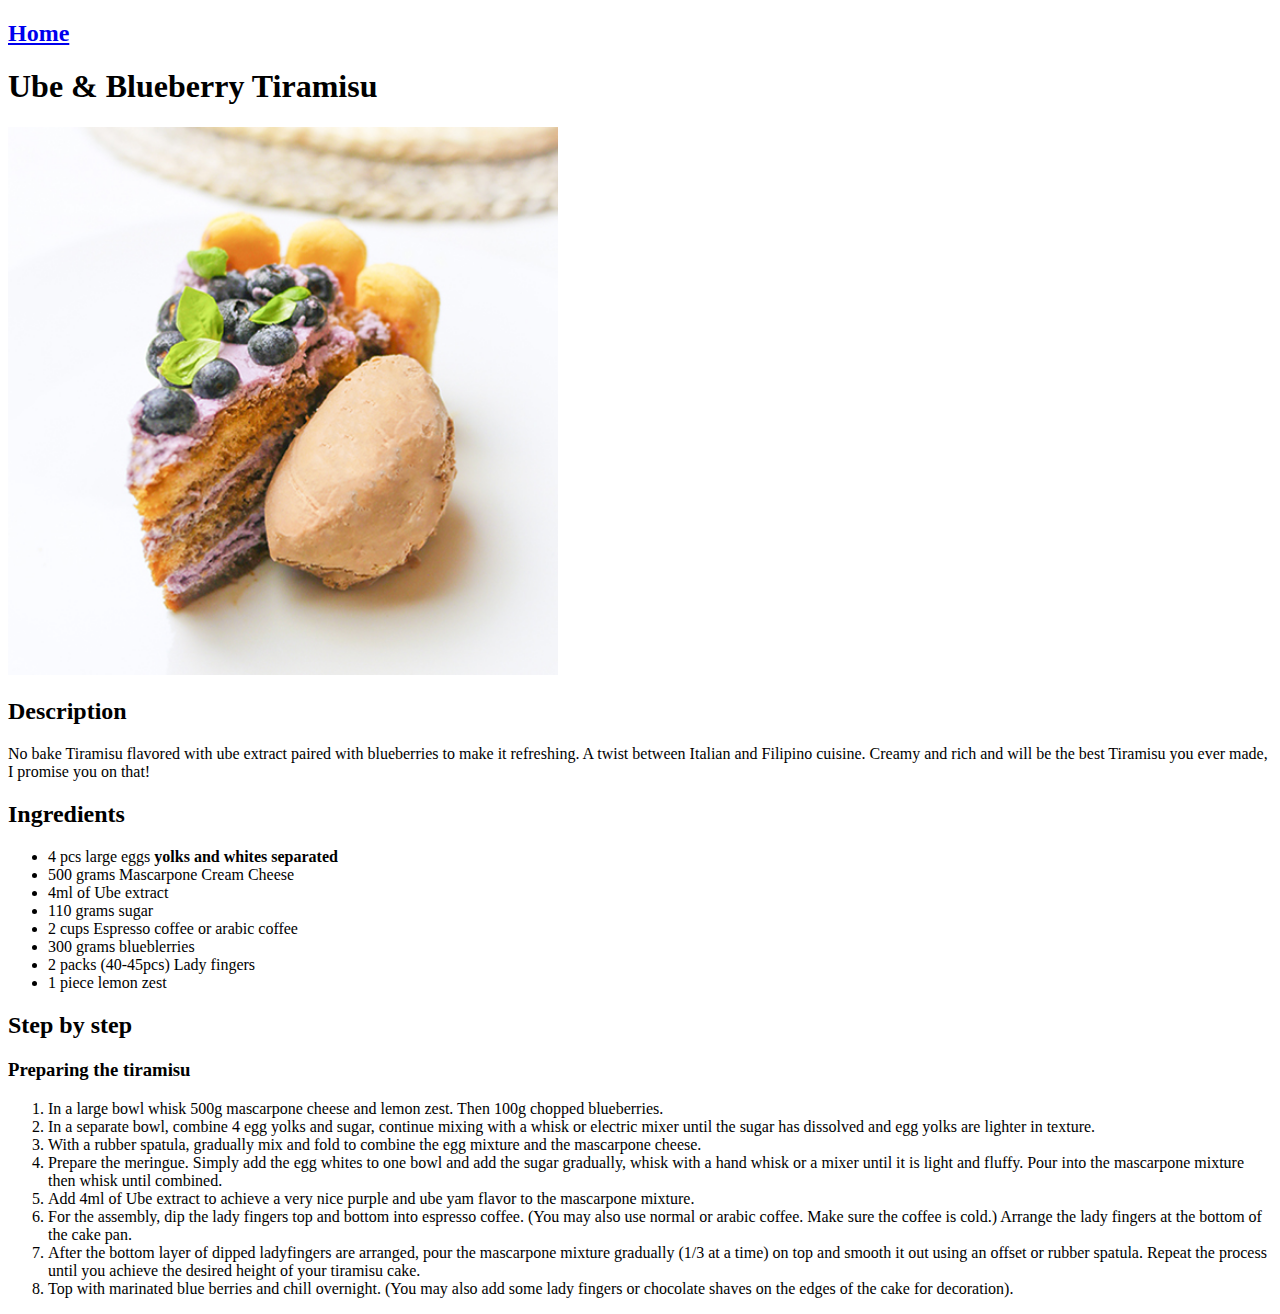
==== recipes/desserts.html @ 49cc439b "End product of the Odin recipe project" ====
<!DOCTYPE html>
<html lang="en">
<head>
    <meta charset="UTF-8">
    <meta http-equiv="X-UA-Compatible" content="IE=edge">
    <meta name="viewport" content="width=device-width, initial-scale=1.0">
    <title>Desserts</title>
</head>
<body>
    <h2><a href="../index.html">Home</a></h2>
    <p><h1>Ube & Blueberry Tiramisu</h1></p>
    <img src="ubetira.jpeg" width="550" alt="Purple tiramisu composed of ube, 
    blueberries, lady fingers cakes dipped in coffee cut in a slice of cake 
    with chocolate ice cream quenelle on the side of it">
    <h2>Description</h2>
    <p>
        No bake Tiramisu flavored with ube extract paired with blueberries to make it refreshing. A twist between Italian and Filipino cuisine. 
        Creamy and rich and will be the best Tiramisu you ever made, I promise you on that!
    </p>
    <h2>Ingredients</h2>
    <ul>
        <li>4 pcs large eggs <b>yolks and whites separated</b></li>
        <li>500 grams Mascarpone Cream Cheese</li>
        <li>4ml of Ube extract</li>
        <li>110 grams sugar</li>
        <li>2 cups Espresso coffee or arabic coffee</li>
        <li>300 grams blueblerries</li>
        <li>2 packs (40-45pcs) Lady fingers</li>
        <li>1 piece lemon zest</li>
    </ul>
    <h2>Step by step</h2>
    <h3>Preparing the tiramisu</h3>
    <ol>
        <li>In a large bowl whisk 500g mascarpone cheese and lemon zest. Then 100g chopped blueberries.</li>
        <li>In a separate bowl, combine 4 egg yolks and sugar, 
            continue mixing with a whisk or electric mixer until the sugar has dissolved and egg yolks are lighter in texture.
        </li>
        <li>With a rubber spatula, gradually mix and fold to combine the egg mixture and the mascarpone cheese.</li>
        <li>Prepare the meringue. Simply add the egg whites to one bowl and add the sugar gradually, 
            whisk with a hand whisk or a mixer until it is light and fluffy. Pour into the mascarpone mixture then whisk until combined.
        </li>
        <li>Add 4ml of Ube extract to achieve a very nice purple and ube yam flavor to the mascarpone mixture.</li>
        <li>For the assembly, dip the lady fingers top and bottom into espresso coffee. 
            (You may also use normal or arabic coffee. Make sure the coffee is cold.) 
            Arrange the lady fingers at the bottom of the cake pan.
        </li>
        <li>After the bottom layer of dipped ladyfingers are arranged, 
            pour the mascarpone mixture gradually (1/3 at a time) on top and smooth it out using an offset or rubber spatula. 
            Repeat the process until you achieve the desired height of your tiramisu cake.
        </li>
        <li>Top with marinated blue berries and chill overnight. (You may also add some lady fingers or chocolate shaves on the edges of the cake for decoration).</li>
    </ol>
</body>
</html>
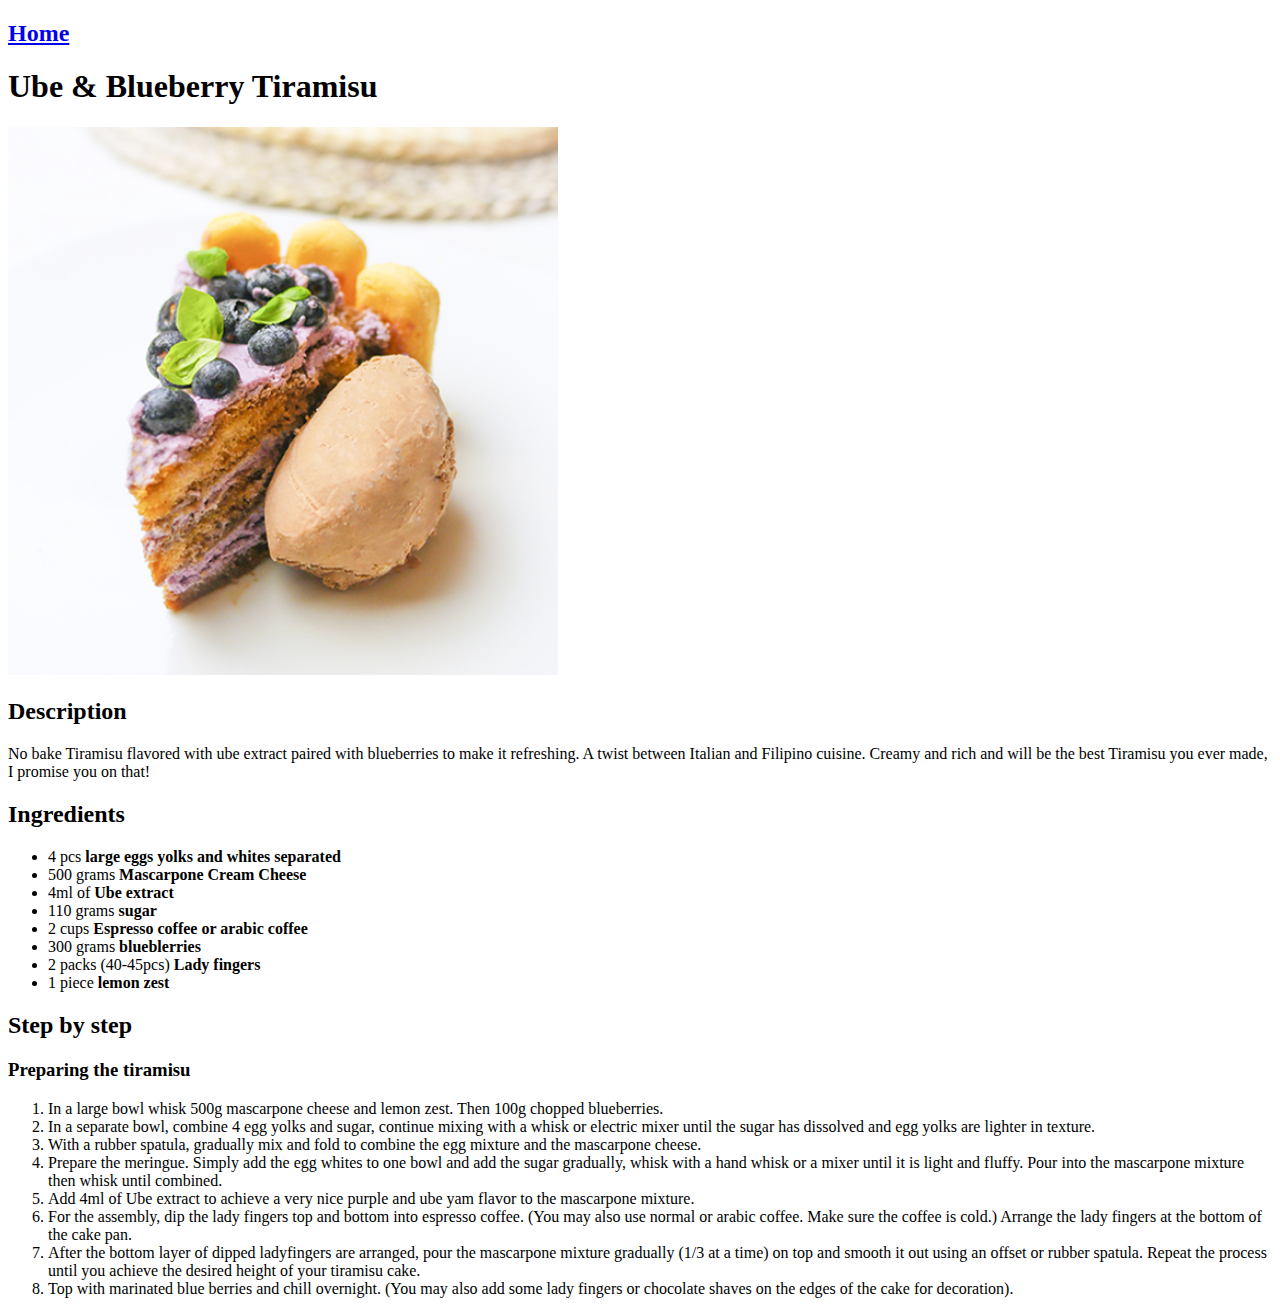
==== commit afd31b7f: "bold text on ingredients" ====
--- a/recipes/desserts.html
+++ b/recipes/desserts.html
@@ -19,14 +19,14 @@
     </p>
     <h2>Ingredients</h2>
     <ul>
-        <li>4 pcs large eggs <b>yolks and whites separated</b></li>
-        <li>500 grams Mascarpone Cream Cheese</li>
-        <li>4ml of Ube extract</li>
-        <li>110 grams sugar</li>
-        <li>2 cups Espresso coffee or arabic coffee</li>
-        <li>300 grams blueblerries</li>
-        <li>2 packs (40-45pcs) Lady fingers</li>
-        <li>1 piece lemon zest</li>
+        <li>4 pcs <b>large eggs yolks and whites separated</b></li>
+        <li>500 grams <b>Mascarpone Cream Cheese</b></li>
+        <li>4ml of <b>Ube extract</b></li>
+        <li>110 grams <b>sugar</b></li>
+        <li>2 cups <b>Espresso coffee or arabic coffee</b></li>
+        <li>300 grams <b>blueblerries</b></li>
+        <li>2 packs (40-45pcs) <b>Lady fingers</b></li>
+        <li>1 piece <b>lemon zest</b></li>
     </ul>
     <h2>Step by step</h2>
     <h3>Preparing the tiramisu</h3>
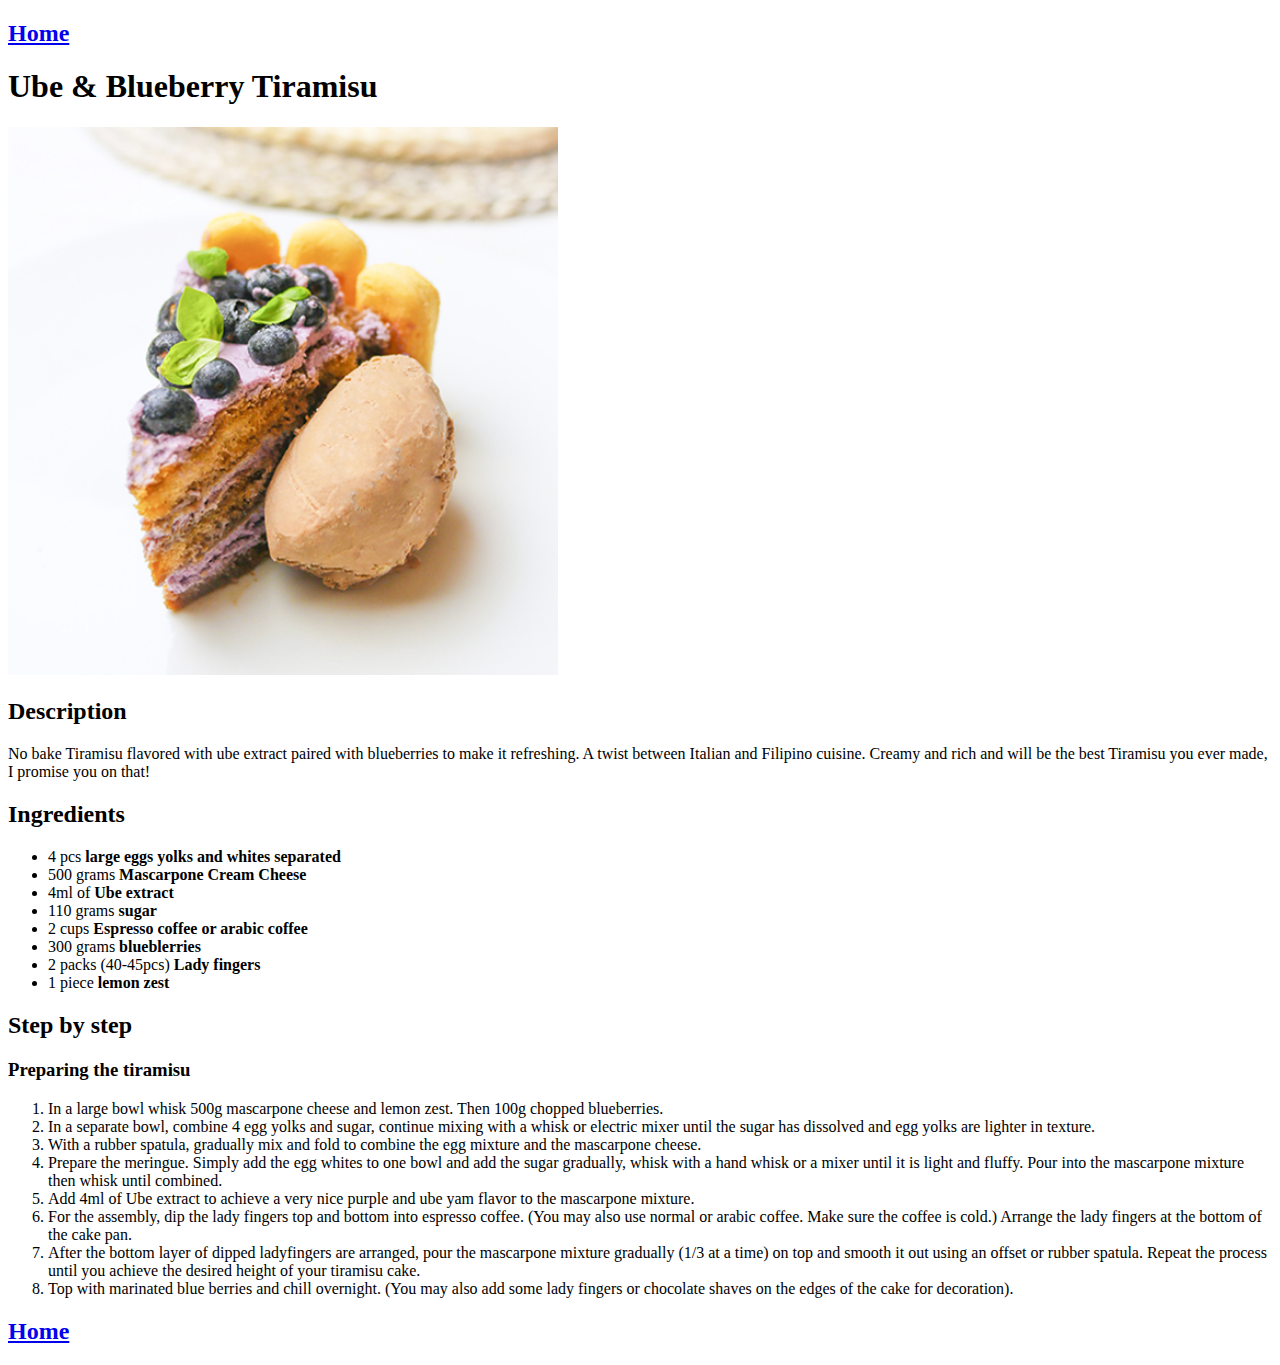
==== commit 91596577: "home page bottom of desserts" ====
--- a/recipes/desserts.html
+++ b/recipes/desserts.html
@@ -50,5 +50,6 @@
         </li>
         <li>Top with marinated blue berries and chill overnight. (You may also add some lady fingers or chocolate shaves on the edges of the cake for decoration).</li>
     </ol>
+    <h2><a href="../index.html">Home</a></h2>
 </body>
 </html>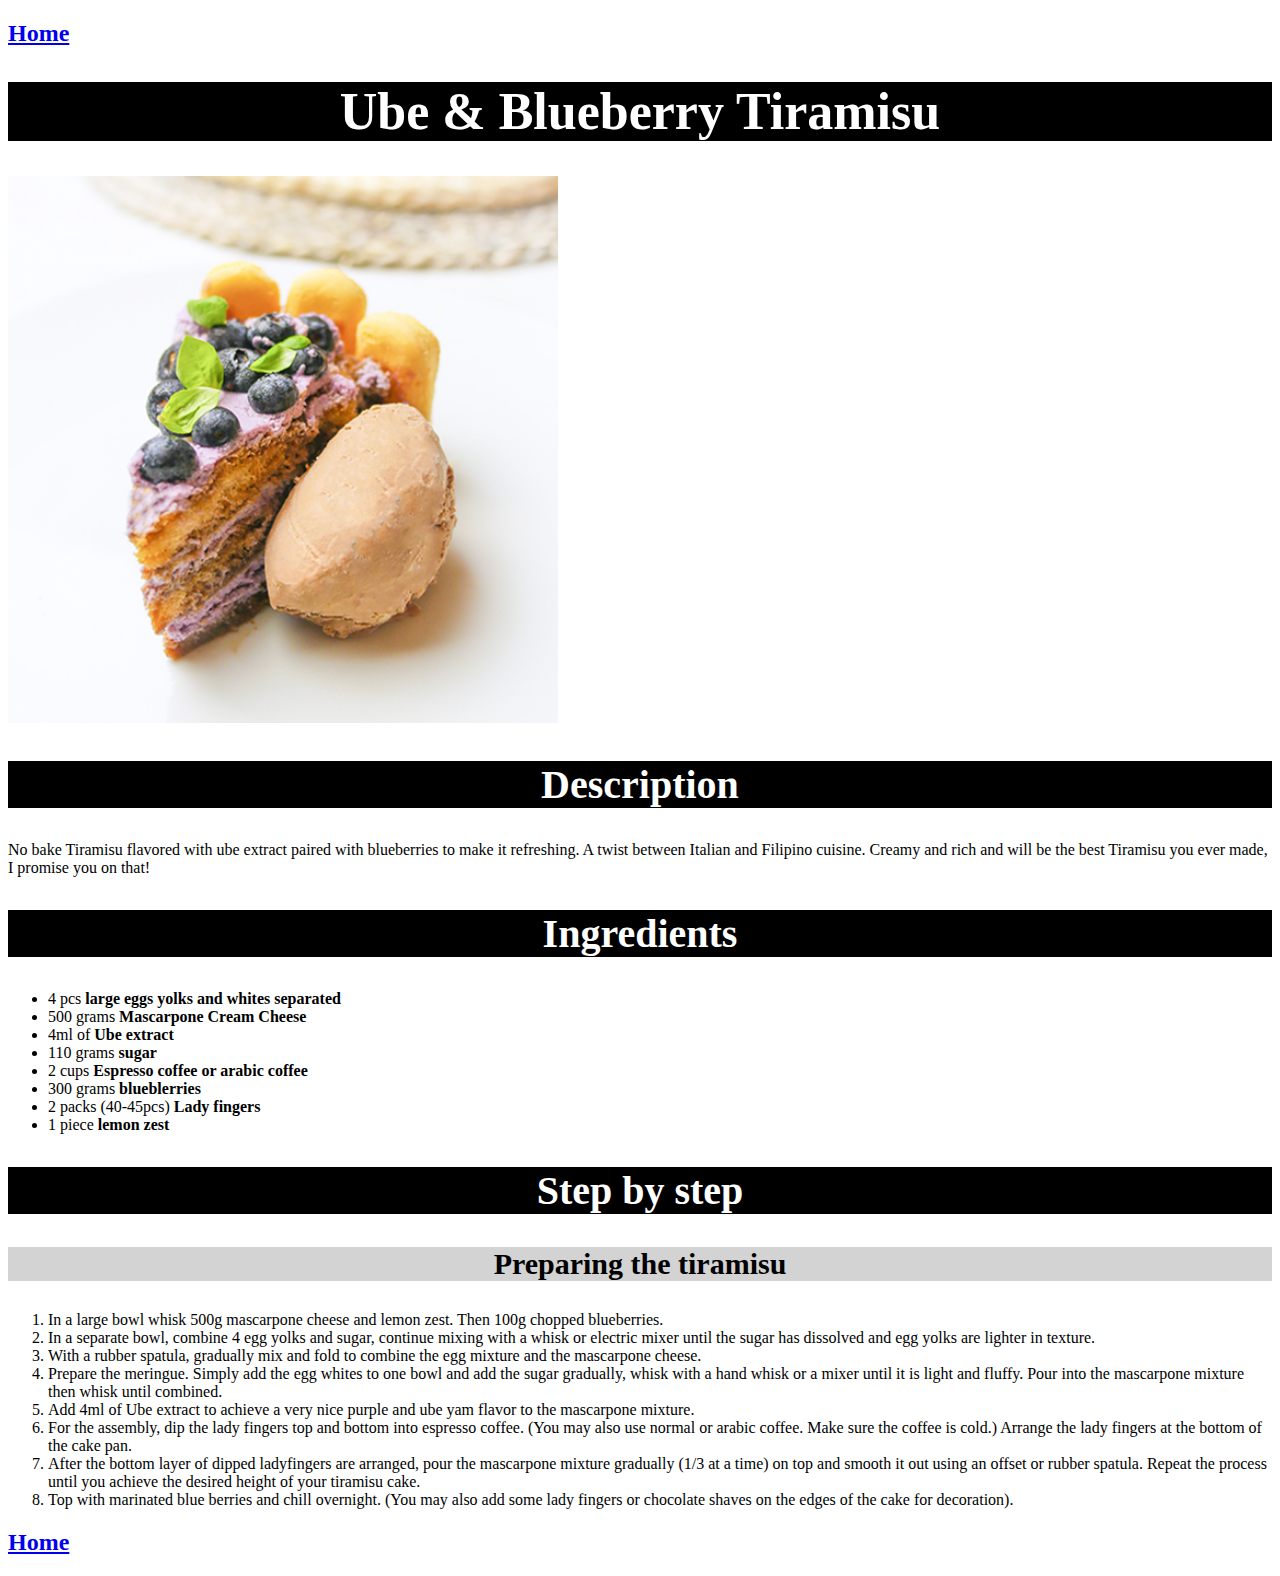
==== commit ad5220e3: "Class added + CSS styling" ====
--- a/recipes/desserts.html
+++ b/recipes/desserts.html
@@ -5,51 +5,90 @@
     <meta http-equiv="X-UA-Compatible" content="IE=edge">
     <meta name="viewport" content="width=device-width, initial-scale=1.0">
     <title>Desserts</title>
+    <link rel="stylesheet" href="../styles.css">
 </head>
 <body>
     <h2><a href="../index.html">Home</a></h2>
-    <p><h1>Ube & Blueberry Tiramisu</h1></p>
-    <img src="ubetira.jpeg" width="550" alt="Purple tiramisu composed of ube, 
-    blueberries, lady fingers cakes dipped in coffee cut in a slice of cake 
-    with chocolate ice cream quenelle on the side of it">
-    <h2>Description</h2>
-    <p>
-        No bake Tiramisu flavored with ube extract paired with blueberries to make it refreshing. A twist between Italian and Filipino cuisine. 
-        Creamy and rich and will be the best Tiramisu you ever made, I promise you on that!
-    </p>
-    <h2>Ingredients</h2>
-    <ul>
-        <li>4 pcs <b>large eggs yolks and whites separated</b></li>
-        <li>500 grams <b>Mascarpone Cream Cheese</b></li>
-        <li>4ml of <b>Ube extract</b></li>
-        <li>110 grams <b>sugar</b></li>
-        <li>2 cups <b>Espresso coffee or arabic coffee</b></li>
-        <li>300 grams <b>blueblerries</b></li>
-        <li>2 packs (40-45pcs) <b>Lady fingers</b></li>
-        <li>1 piece <b>lemon zest</b></li>
-    </ul>
-    <h2>Step by step</h2>
-    <h3>Preparing the tiramisu</h3>
-    <ol>
-        <li>In a large bowl whisk 500g mascarpone cheese and lemon zest. Then 100g chopped blueberries.</li>
-        <li>In a separate bowl, combine 4 egg yolks and sugar, 
-            continue mixing with a whisk or electric mixer until the sugar has dissolved and egg yolks are lighter in texture.
-        </li>
-        <li>With a rubber spatula, gradually mix and fold to combine the egg mixture and the mascarpone cheese.</li>
-        <li>Prepare the meringue. Simply add the egg whites to one bowl and add the sugar gradually, 
-            whisk with a hand whisk or a mixer until it is light and fluffy. Pour into the mascarpone mixture then whisk until combined.
-        </li>
-        <li>Add 4ml of Ube extract to achieve a very nice purple and ube yam flavor to the mascarpone mixture.</li>
-        <li>For the assembly, dip the lady fingers top and bottom into espresso coffee. 
-            (You may also use normal or arabic coffee. Make sure the coffee is cold.) 
-            Arrange the lady fingers at the bottom of the cake pan.
-        </li>
-        <li>After the bottom layer of dipped ladyfingers are arranged, 
-            pour the mascarpone mixture gradually (1/3 at a time) on top and smooth it out using an offset or rubber spatula. 
-            Repeat the process until you achieve the desired height of your tiramisu cake.
-        </li>
-        <li>Top with marinated blue berries and chill overnight. (You may also add some lady fingers or chocolate shaves on the edges of the cake for decoration).</li>
-    </ol>
+    <h1 class="recipe-title">Ube & Blueberry Tiramisu</h1>
+    <img
+        src="ubetira.jpeg"
+        width="550"
+        alt="Purple tiramisu composed of ube, 
+        blueberries, lady fingers cakes dipped in coffee cut in a slice of cake
+        with chocolate ice cream quenelle on the side of it"
+    >
+    <div class="details">
+        <h2 class="sub-title">Description</h2>
+        <p>
+            No bake Tiramisu flavored with ube extract paired with blueberries
+            to make it refreshing. A twist between Italian and Filipino cuisine.
+            Creamy and rich and will be the best Tiramisu you ever made, I
+            promise you on that!
+        </p>
+    </div>
+
+    <div class="details">
+        <h2 class="sub-title">Ingredients</h2>
+        <ul>
+            <li>4 pcs <b>large eggs yolks and whites separated</b></li>
+            <li>500 grams <b>Mascarpone Cream Cheese</b></li>
+            <li>4ml of <b>Ube extract</b></li>
+            <li>110 grams <b>sugar</b></li>
+            <li>2 cups <b>Espresso coffee or arabic coffee</b></li>
+            <li>300 grams <b>blueblerries</b></li>
+            <li>2 packs (40-45pcs) <b>Lady fingers</b></li>
+            <li>1 piece <b>lemon zest</b></li>
+        </ul>
+    </div>
+    
+    <div class="details">
+        <h2 class="sub-title">Step by step</h2>
+        <div>
+            <h3 class="sub-sub-title">Preparing the tiramisu</h3>
+            <ol>
+                <li>
+                    In a large bowl whisk 500g mascarpone cheese and lemon zest.
+                    Then 100g chopped blueberries.
+                </li>
+                <li>
+                    In a separate bowl, combine 4 egg yolks and sugar, 
+                    continue mixing with a whisk or electric mixer until the sugar
+                    has dissolved and egg yolks are lighter in texture.
+                </li>
+                <li>With a rubber spatula, gradually mix and fold to combine the
+                    egg mixture and the mascarpone cheese.
+                </li>
+                <li>
+                    Prepare the meringue. Simply add the egg whites to one bowl
+                    and add the sugar gradually, whisk with a hand whisk or a
+                    mixer until it is light and fluffy. Pour into the
+                    mascarpone mixture then whisk until combined.
+                </li>
+                <li>
+                    Add 4ml of Ube extract to achieve a very nice purple and
+                    ube yam flavor to the mascarpone mixture.
+                </li>
+                <li>
+                    For the assembly, dip the lady fingers top and bottom into
+                    espresso coffee. (You may also use normal or arabic coffee.
+                    Make sure the coffee is cold.) Arrange the lady fingers
+                    at the bottom of the cake pan.
+                </li>
+                <li>
+                    After the bottom layer of dipped ladyfingers are arranged,
+                    pour the mascarpone mixture gradually (1/3 at a time) on
+                    top and smooth it out using an offset or rubber spatula.
+                    Repeat the process until you achieve the desired height
+                    of your tiramisu cake.
+                </li>
+                <li>
+                    Top with marinated blue berries and chill overnight.
+                    (You may also add some lady fingers or chocolate
+                    shaves on the edges of the cake for decoration).
+                </li>
+            </ol>
+        </div>
+    </div>
     <h2><a href="../index.html">Home</a></h2>
 </body>
 </html>--- a/styles.css
+++ b/styles.css
@@ -0,0 +1,47 @@
+.homepage-title {
+    color: white;
+    background-color: black;
+    font-size: 52px;
+    font-weight: 700;
+    font-family: 'Times New Roman', Times, serif;
+    text-align: center;
+}
+
+button {
+    color: black;
+    background-color: lightblue;
+    font-size: 20px;
+    font-family: 'Times New Roman', Times, serif;
+}
+
+.recipe-title {
+    color: white;
+    background-color: black;
+    font-size: 52px;
+    font-weight: 700;
+    font-family: 'Times New Roman', Times, serif;
+    text-align: center;
+}
+
+.sub-title {
+    color: white;
+    background-color: black;
+    font-size: 40px;
+    font-weight: 700;
+    font-family: 'Times New Roman', Times, serif;
+    text-align: center;
+}
+
+.sub-sub-title {
+    color: black;
+    background-color: lightgrey;
+    font-size: 30px;
+    font-weight: 700;
+    font-family: 'Times New Roman', Times, serif;
+    text-align: center;
+}
+
+.details {
+    font-size: 16px;
+    font-family: 'Times New Roman', Times, serif;
+}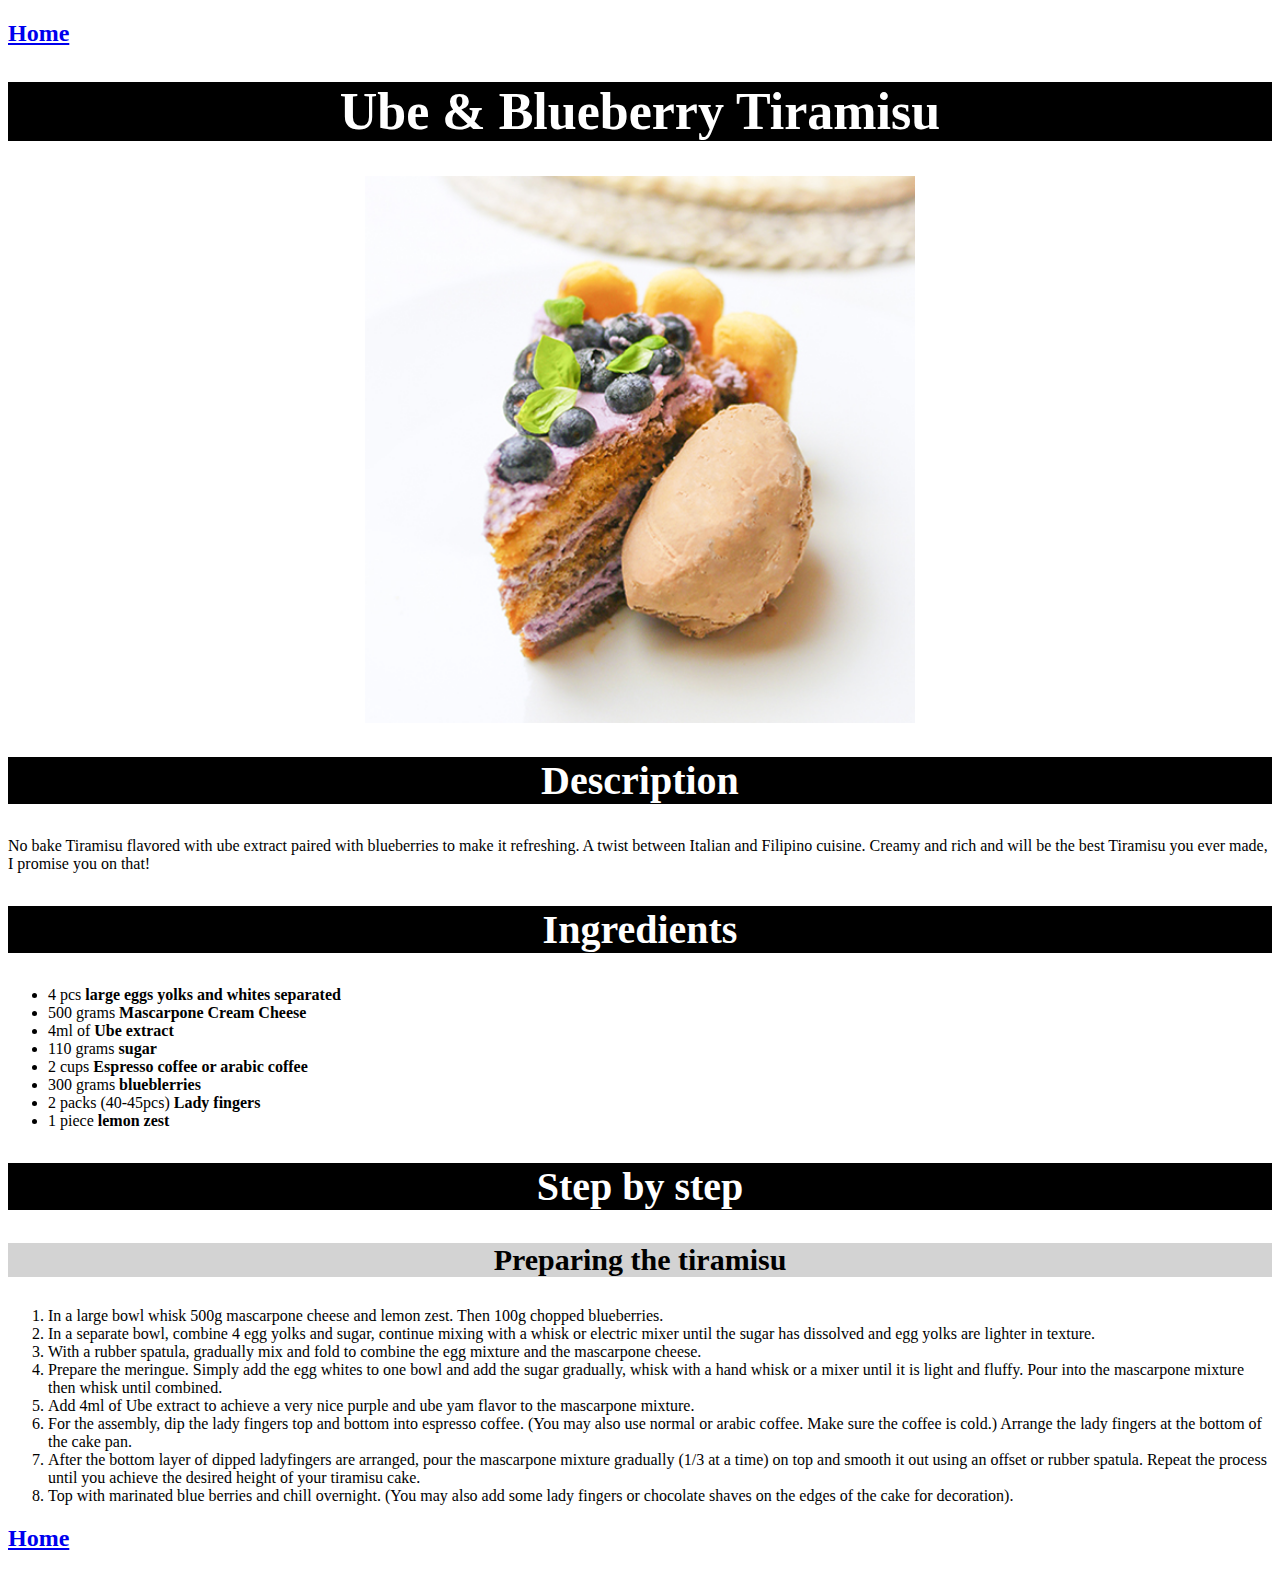
==== commit 280f58ba: "centered image + home page top of maindish" ====
--- a/recipes/desserts.html
+++ b/recipes/desserts.html
@@ -16,6 +16,7 @@
         alt="Purple tiramisu composed of ube, 
         blueberries, lady fingers cakes dipped in coffee cut in a slice of cake
         with chocolate ice cream quenelle on the side of it"
+        class="image"
     >
     <div class="details">
         <h2 class="sub-title">Description</h2>
--- a/styles.css
+++ b/styles.css
@@ -44,4 +44,10 @@
 .details {
     font-size: 16px;
     font-family: 'Times New Roman', Times, serif;
+}
+
+.image {
+    display: block;
+    margin-left: auto;
+    margin-right: auto;
 }